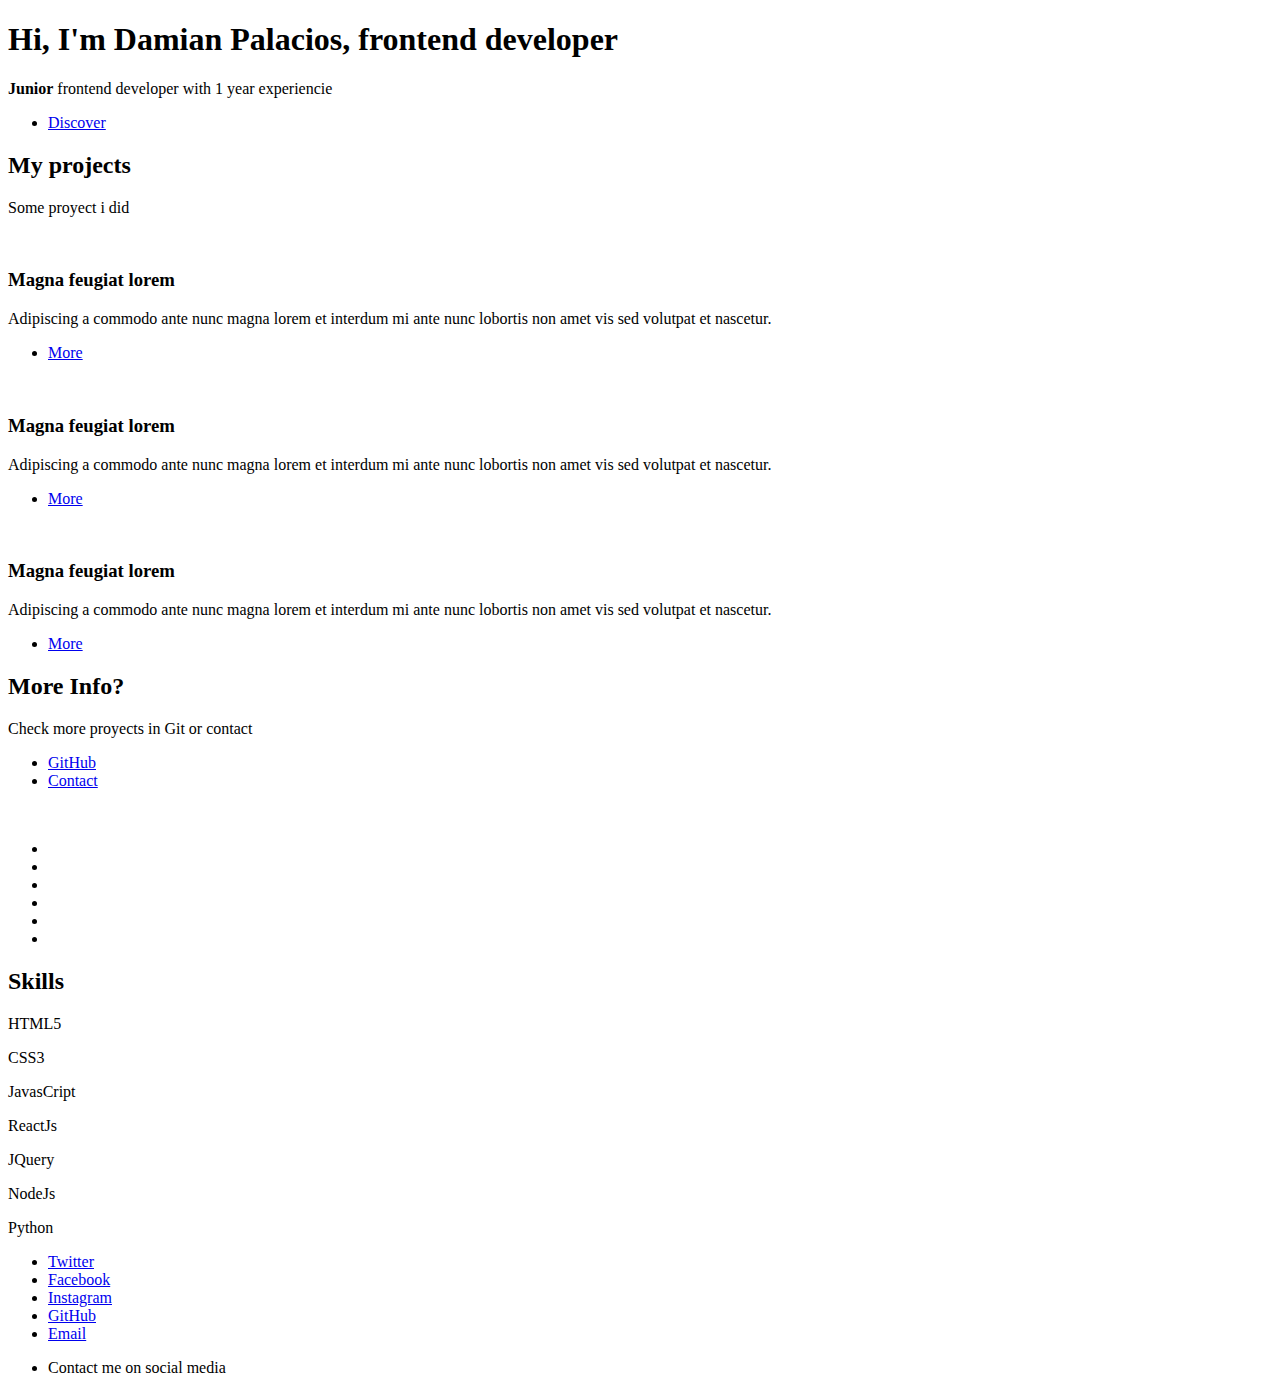
==== index.html @ 6d402967 "First commit" ====
<!DOCTYPE HTML>

<html>
	<head>
		<title>Portafolio Damian Palacios</title>
		<meta charset="utf-8" />
		<meta name="viewport" content="width=device-width, initial-scale=1, user-scalable=no" />
		<meta name="google-site-verification" content="gYqigkFErFSgCttg_gQOXxb4tAVQeD2nGQxV_PpJHU8" />
		<link rel="stylesheet" href="assets/css/main.css" />
	</head>
	<body class="is-preload">

		<!-- Header -->
			<section id="header">
				<div class="inner">
					<h1>Hi, I'm <strong>Damian Palacios</strong>, 
					frontend developer</h1>
					<p><b>Junior</b> frontend developer with 1 year experiencie</p>
					<ul class="actions special">
						<li><a href="#one" class="button scrolly">Discover</a></li>
					</ul>
				</div>
			</section>

		<!-- One -->
			<section id="one" class="main style1 special">
				<div class="container">
					<header class="major">
						<h2>My projects</h2>
					</header>
					<p>Some proyect i did </p>
					<div class="row gtr-150">
						<div class="col-4 col-12-medium">
							<span class="image fit"><img src="images/pic02.jpg" alt="" /></span>
							<h3>Magna feugiat lorem</h3>
							<p>Adipiscing a commodo ante nunc magna lorem et interdum mi ante nunc lobortis non amet vis sed volutpat et nascetur.</p>
							<ul class="actions special">
								<li><a href="#" class="button">More</a></li>
							</ul>
						</div>
						<div class="col-4 col-12-medium">
							<span class="image fit"><img src="images/pic03.jpg" alt="" /></span>
							<h3>Magna feugiat lorem</h3>
							<p>Adipiscing a commodo ante nunc magna lorem et interdum mi ante nunc lobortis non amet vis sed volutpat et nascetur.</p>
							<ul class="actions special">
								<li><a href="#" class="button">More</a></li>
							</ul>
						</div>
						<div class="col-4 col-12-medium">
							<span class="image fit"><img src="images/pic04.jpg" alt="" /></span>
							<h3>Magna feugiat lorem</h3>
							<p>Adipiscing a commodo ante nunc magna lorem et interdum mi ante nunc lobortis non amet vis sed volutpat et nascetur.</p>
							<ul class="actions special">
								<li><a href="#" class="button">More</a></li>
							</ul>
						</div>
					</div>
				</div>
			</section>

		<!-- Two -->
		<section id="two" class="main style2 special">
			<div class="container">
				<header class="major">
					<h2>More Info?</h2>
				</header>
				<p>Check more proyects in Git or contact</p>
				<ul class="actions special">
					<li><a href="#" class="button wide primary">GitHub</a></li>
					<li><a href="#" class="button wide">Contact</a></li>
				</ul>
			</div>
		</section>
		<br/>

		<!-- Three -->
		<section id="three" class="main style2">
			<div class="container">
				<div class="row gtr-150">
					<div class="col-6 col-12-medium">
						<ul class="major-icons">
							<li><span class="icon brands style1 fa-html5"></span></li>
								<li><span class="icon brands style2 fa-css3-alt"></span></li>
								<li><span class="icon brands style3 fa-js"></span></li>
								<li><span class="icon brands style4 fa-react"></span></li>
								<li><span class="icon brands style5 fa-node"></span></li>
								<li><span class="icon brands style6 fa-python"></span></li>
								
						</ul>
					</div>
					<div class="col-6 col-12-medium">
						<header class="major">
							<h2><b>Skills</b></h2>
						</header>
						<p>HTML5 </p>
						<p>CSS3 </p>
						<p>JavasCript </p>
						<p>ReactJs </p>
						<p>JQuery </p>
						<p>NodeJs </p>
						<p>Python</p>
					</div>
				</div>
			</div>
		</section>
			


		<!-- Footer -->
			<section id="footer">
				<ul class="icons">
					<li><a href="#" class="icon brands alt fa-twitter"><span class="label">Twitter</span></a></li>
					<li><a href="#" class="icon brands alt fa-facebook-f"><span class="label">Facebook</span></a></li>
					<li><a href="https://www.instagram.com/dapalacios1/?hl=es" target="_blank" class="icon brands alt fa-instagram"><span class="label">Instagram</span></a></li>
					<li><a href="https://github.com/paluzz/Proyects" target="_blank" class="icon brands alt fa-github"><span class="label">GitHub</span></a></li>
					<li><a href="https://www.linkedin.com/in/damian-palacios-a28579210/" class="icon brands alt fa-linkedin"><span class="label">Email</span></a></li>
				</ul>
				<ul class="copyright">
					<li>Contact me on social media</li>
				</ul>
			</section>

		<!-- Scripts -->
			<script src="assets/js/jquery.min.js"></script>
			<script src="assets/js/jquery.scrolly.min.js"></script>
			<script src="assets/js/browser.min.js"></script>
			<script src="assets/js/breakpoints.min.js"></script>
			<script src="assets/js/util.js"></script>
			<script src="assets/js/main.js"></script>

	</body>
</html>
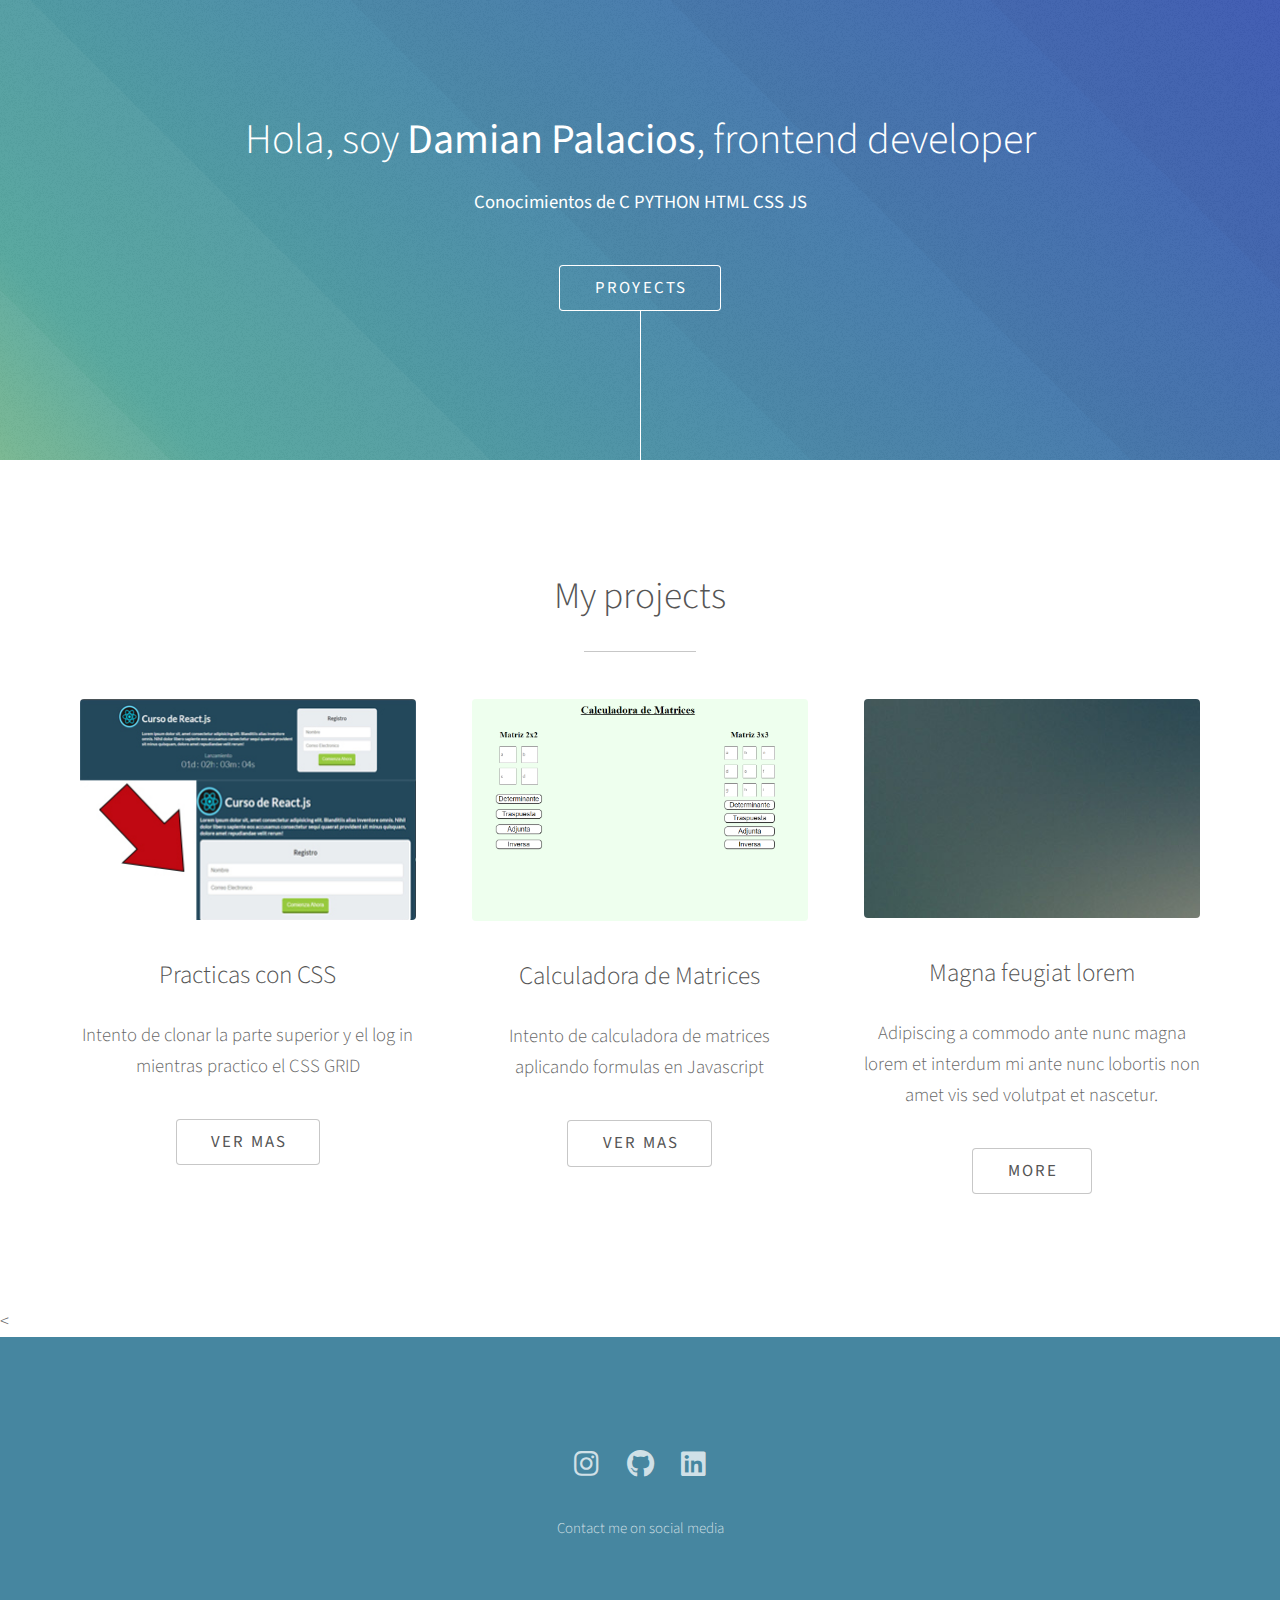
==== commit 3b3001d6: "web" ====
--- a/index.html
+++ b/index.html
@@ -13,11 +13,11 @@
 		<!-- Header -->
 			<section id="header">
 				<div class="inner">
-					<h1>Hi, I'm <strong>Damian Palacios</strong>, 
+					<h1>Hola, soy <strong>Damian Palacios</strong>, 
 					frontend developer</h1>
-					<p><b>Junior</b> frontend developer with 1 year experiencie</p>
+					<p><b>Conocimientos de C PYTHON HTML CSS JS </b></p>
 					<ul class="actions special">
-						<li><a href="#one" class="button scrolly">Discover</a></li>
+						<li><a href="#one" class="button scrolly">Proyects</a></li>
 					</ul>
 				</div>
 			</section>
@@ -28,22 +28,22 @@
 					<header class="major">
 						<h2>My projects</h2>
 					</header>
-					<p>Some proyect i did </p>
+					<p></p>
 					<div class="row gtr-150">
 						<div class="col-4 col-12-medium">
-							<span class="image fit"><img src="images/pic02.jpg" alt="" /></span>
-							<h3>Magna feugiat lorem</h3>
-							<p>Adipiscing a commodo ante nunc magna lorem et interdum mi ante nunc lobortis non amet vis sed volutpat et nascetur.</p>
+							<span class="image fit"><img src="images/proyecto-grid.jpg" alt="PLATZI" /></span>
+							<h3>Practicas con CSS</h3>
+							<p>Intento de clonar la parte superior y el log in mientras practico el CSS GRID </p>
 							<ul class="actions special">
-								<li><a href="#" class="button">More</a></li>
+								<li><a href="https://github.com/paluzz/Css-Grid/tree/main/9-Platzi" class="button" target="_blank">Ver mas</a></li>
 							</ul>
 						</div>
 						<div class="col-4 col-12-medium">
-							<span class="image fit"><img src="images/pic03.jpg" alt="" /></span>
-							<h3>Magna feugiat lorem</h3>
-							<p>Adipiscing a commodo ante nunc magna lorem et interdum mi ante nunc lobortis non amet vis sed volutpat et nascetur.</p>
+							<span class="image fit"><img src="images/1.png" alt="" /></span>
+							<h3>Calculadora de Matrices</h3>
+							<p>Intento de calculadora de matrices aplicando formulas en Javascript</p>
 							<ul class="actions special">
-								<li><a href="#" class="button">More</a></li>
+								<li><a href="https://matriz-calculator.netlify.app" class="button" target="_blank">Ver mas</a></li>
 							</ul>
 						</div>
 						<div class="col-4 col-12-medium">
@@ -59,7 +59,7 @@
 			</section>
 
 		<!-- Two -->
-		<section id="two" class="main style2 special">
+<!-- 		<section id="two" class="main style2 special">
 			<div class="container">
 				<header class="major">
 					<h2>More Info?</h2>
@@ -71,53 +71,26 @@
 				</ul>
 			</div>
 		</section>
-		<br/>
+		<br/> -->
 
 		<!-- Three -->
-		<section id="three" class="main style2">
-			<div class="container">
-				<div class="row gtr-150">
-					<div class="col-6 col-12-medium">
-						<ul class="major-icons">
-							<li><span class="icon brands style1 fa-html5"></span></li>
-								<li><span class="icon brands style2 fa-css3-alt"></span></li>
-								<li><span class="icon brands style3 fa-js"></span></li>
-								<li><span class="icon brands style4 fa-react"></span></li>
-								<li><span class="icon brands style5 fa-node"></span></li>
-								<li><span class="icon brands style6 fa-python"></span></li>
-								
-						</ul>
-					</div>
-					<div class="col-6 col-12-medium">
-						<header class="major">
-							<h2><b>Skills</b></h2>
-						</header>
-						<p>HTML5 </p>
-						<p>CSS3 </p>
-						<p>JavasCript </p>
-						<p>ReactJs </p>
-						<p>JQuery </p>
-						<p>NodeJs </p>
-						<p>Python</p>
-					</div>
-				</div>
-			</div>
+		
+		<section>
+			<
 		</section>
 			
-
 
 		<!-- Footer -->
 			<section id="footer">
 				<ul class="icons">
-					<li><a href="#" class="icon brands alt fa-twitter"><span class="label">Twitter</span></a></li>
-					<li><a href="#" class="icon brands alt fa-facebook-f"><span class="label">Facebook</span></a></li>
 					<li><a href="https://www.instagram.com/dapalacios1/?hl=es" target="_blank" class="icon brands alt fa-instagram"><span class="label">Instagram</span></a></li>
-					<li><a href="https://github.com/paluzz/Proyects" target="_blank" class="icon brands alt fa-github"><span class="label">GitHub</span></a></li>
-					<li><a href="https://www.linkedin.com/in/damian-palacios-a28579210/" class="icon brands alt fa-linkedin"><span class="label">Email</span></a></li>
+					<li><a href="https://github.com/paluzz/" target="_blank" class="icon brands alt fa-github"><span class="label">GitHub</span></a></li>
+					<li><a href="https://www.linkedin.com/in/damian-palacios-a28579210/" target="_blank" class="icon brands alt fa-linkedin"><span class="label">Email</span></a></li>
 				</ul>
 				<ul class="copyright">
 					<li>Contact me on social media</li>
 				</ul>
+				
 			</section>
 
 		<!-- Scripts -->
@@ -127,6 +100,7 @@
 			<script src="assets/js/breakpoints.min.js"></script>
 			<script src="assets/js/util.js"></script>
 			<script src="assets/js/main.js"></script>
+			
 
 	</body>
 </html>--- a/assets/css/main.css
+++ b/assets/css/main.css
@@ -0,0 +1,3250 @@
+@import url("fontawesome-all.min.css");
+@import url("https://fonts.googleapis.com/css?family=Source+Sans+Pro:300,300italic,400,400italic");
+
+/*
+	Photon by HTML5 UP
+	html5up.net | @ajlkn
+	Free for personal and commercial use under the CCA 3.0 license (html5up.net/license)
+*/
+
+html, body, div, span, applet, object,
+iframe, h1, h2, h3, h4, h5, h6, p, blockquote,
+pre, a, abbr, acronym, address, big, cite,
+code, del, dfn, em, img, ins, kbd, q, s, samp,
+small, strike, strong, sub, sup, tt, var, b,
+u, i, center, dl, dt, dd, ol, ul, li, fieldset,
+form, label, legend, table, caption, tbody,
+tfoot, thead, tr, th, td, article, aside,
+canvas, details, embed, figure, figcaption,
+footer, header, hgroup, menu, nav, output, ruby,
+section, summary, time, mark, audio, video {
+	margin: 0;
+	padding: 0;
+	border: 0;
+	font-size: 100%;
+	font: inherit;
+	vertical-align: baseline;}
+
+article, aside, details, figcaption, figure,
+footer, header, hgroup, menu, nav, section {
+	display: block;}
+
+body {
+	line-height: 1;
+}
+
+ol, ul {
+	list-style: none;
+}
+
+blockquote, q {
+	quotes: none;
+}
+
+	blockquote:before, blockquote:after, q:before, q:after {
+		content: '';
+		content: none;
+	}
+
+
+body {
+	-webkit-text-size-adjust: none;
+}
+
+mark {
+	background-color: transparent;
+	color: inherit;
+}
+
+input::-moz-focus-inner {
+	border: 0;
+	padding: 0;
+}
+
+input, select, textarea {
+	-moz-appearance: none;
+	-webkit-appearance: none;
+	-ms-appearance: none;
+	appearance: none;
+}
+
+/* Basic */
+
+	html {
+		box-sizing: border-box;
+	}
+
+	*, *:before, *:after {
+		box-sizing: inherit;
+	}
+
+	body {
+		background: #fff;
+	}
+
+		body.is-preload *, body.is-preload *:before, body.is-preload *:after {
+			-moz-animation: none !important;
+			-webkit-animation: none !important;
+			-ms-animation: none !important;
+			animation: none !important;
+			-moz-transition: none !important;
+			-webkit-transition: none !important;
+			-ms-transition: none !important;
+			transition: none !important;
+		}
+
+	body, input, select, textarea {
+		color: #666;
+		font-family: "Source Sans Pro", Helvetica, sans-serif;
+		font-size: 16pt;
+		font-weight: 300;
+		line-height: 1.65em;
+	}
+
+	a {
+		-moz-transition: color 0.2s ease-in-out, border-color 0.2s ease-in-out;
+		-webkit-transition: color 0.2s ease-in-out, border-color 0.2s ease-in-out;
+		-ms-transition: color 0.2s ease-in-out, border-color 0.2s ease-in-out;
+		transition: color 0.2s ease-in-out, border-color 0.2s ease-in-out;
+		border-bottom: dotted 1px #666;
+		color: inherit;
+		text-decoration: none;
+	}
+
+		a:hover {
+			border-bottom-color: transparent !important;
+			color: #6bd4c8;
+		}
+
+	strong, b {
+		color: #555;
+		font-weight: 400;
+	}
+
+	em, i {
+		font-style: italic;
+	}
+
+	p {
+		margin: 0 0 2em 0;
+	}
+
+	h1, h2, h3, h4, h5, h6 {
+		color: #555;
+		line-height: 1em;
+		margin: 0 0 1em 0;
+	}
+
+		h1 a, h2 a, h3 a, h4 a, h5 a, h6 a {
+			color: inherit;
+			text-decoration: none;
+		}
+
+	h1 {
+		font-size: 2.25em;
+		line-height: 1.35em;
+	}
+
+	h2 {
+		font-size: 2em;
+		line-height: 1.35em;
+	}
+
+	h3 {
+		font-size: 1.35em;
+		line-height: 1.5em;
+	}
+
+	h4 {
+		font-size: 1.25em;
+		line-height: 1.5em;
+	}
+
+	h5 {
+		font-size: 0.9em;
+		line-height: 1.5em;
+	}
+
+	h6 {
+		font-size: 0.7em;
+		line-height: 1.5em;
+	}
+
+	sub {
+		font-size: 0.8em;
+		position: relative;
+		top: 0.5em;
+	}
+
+	sup {
+		font-size: 0.8em;
+		position: relative;
+		top: -0.5em;
+	}
+
+	hr {
+		border: 0;
+		border-bottom: solid 1px rgba(144, 144, 144, 0.5);
+		margin: 2em 0;
+	}
+
+		hr.major {
+			margin: 3em 0;
+		}
+
+	blockquote {
+		border-left: solid 4px rgba(144, 144, 144, 0.5);
+		font-style: italic;
+		margin: 0 0 2em 0;
+		padding: 0.5em 0 0.5em 2em;
+	}
+
+	code {
+		background: rgba(144, 144, 144, 0.075);
+		border-radius: 4px;
+		border: solid 1px rgba(144, 144, 144, 0.5);
+		font-family: "Courier New", monospace;
+		font-size: 0.9em;
+		margin: 0 0.25em;
+		padding: 0.25em 0.65em;
+	}
+
+	pre {
+		-webkit-overflow-scrolling: touch;
+		font-family: "Courier New", monospace;
+		font-size: 0.9em;
+		margin: 0 0 2em 0;
+	}
+
+		pre code {
+			display: block;
+			line-height: 1.75em;
+			padding: 1em 1.5em;
+			overflow-x: auto;
+		}
+
+	.align-left {
+		text-align: left;
+	}
+
+	.align-center {
+		text-align: center;
+	}
+
+	.align-right {
+		text-align: right;
+	}
+
+/* Container */
+
+	.container {
+		margin: 0 auto;
+		max-width: calc(100% - 4em);
+		width: 60em;
+	}
+
+		.container.xsmall {
+			width: 15em;
+		}
+
+		.container.small {
+			width: 30em;
+		}
+
+		.container.medium {
+			width: 45em;
+		}
+
+		.container.large {
+			width: 75em;
+		}
+
+		.container.xlarge {
+			width: 90em;
+		}
+
+		.container.max {
+			width: 100%;
+		}
+
+		@media screen and (max-width: 980px) {
+
+			.container {
+				max-width: 100% !important;
+				width: 100% !important;
+			}
+
+		}
+
+		@media screen and (max-width: 480px) {
+
+			.container {
+				max-width: calc(100% - 3em);
+			}
+
+		}
+
+/* Row */
+
+	.row {
+		display: flex;
+		flex-wrap: wrap;
+		box-sizing: border-box;
+		align-items: stretch;
+	}
+
+		.row > * {
+			box-sizing: border-box;
+		}
+
+		.row.gtr-uniform > * > :last-child {
+			margin-bottom: 0;
+		}
+
+		.row.aln-left {
+			justify-content: flex-start;
+		}
+
+		.row.aln-center {
+			justify-content: center;
+		}
+
+		.row.aln-right {
+			justify-content: flex-end;
+		}
+
+		.row.aln-top {
+			align-items: flex-start;
+		}
+
+		.row.aln-middle {
+			align-items: center;
+		}
+
+		.row.aln-bottom {
+			align-items: flex-end;
+		}
+
+		.row > .imp {
+			order: -1;
+		}
+
+		.row > .col-1 {
+			width: 8.33333%;
+		}
+
+		.row > .off-1 {
+			margin-left: 8.33333%;
+		}
+
+		.row > .col-2 {
+			width: 16.66667%;
+		}
+
+		.row > .off-2 {
+			margin-left: 16.66667%;
+		}
+
+		.row > .col-3 {
+			width: 25%;
+		}
+
+		.row > .off-3 {
+			margin-left: 25%;
+		}
+
+		.row > .col-4 {
+			width: 33.33333%;
+		}
+
+		.row > .off-4 {
+			margin-left: 33.33333%;
+		}
+
+		.row > .col-5 {
+			width: 41.66667%;
+		}
+
+		.row > .off-5 {
+			margin-left: 41.66667%;
+		}
+
+		.row > .col-6 {
+			width: 50%;
+		}
+
+		.row > .off-6 {
+			margin-left: 50%;
+		}
+
+		.row > .col-7 {
+			width: 58.33333%;
+		}
+
+		.row > .off-7 {
+			margin-left: 58.33333%;
+		}
+
+		.row > .col-8 {
+			width: 66.66667%;
+		}
+
+		.row > .off-8 {
+			margin-left: 66.66667%;
+		}
+
+		.row > .col-9 {
+			width: 75%;
+		}
+
+		.row > .off-9 {
+			margin-left: 75%;
+		}
+
+		.row > .col-10 {
+			width: 83.33333%;
+		}
+
+		.row > .off-10 {
+			margin-left: 83.33333%;
+		}
+
+		.row > .col-11 {
+			width: 91.66667%;
+		}
+
+		.row > .off-11 {
+			margin-left: 91.66667%;
+		}
+
+		.row > .col-12 {
+			width: 100%;
+		}
+
+		.row > .off-12 {
+			margin-left: 100%;
+		}
+
+		.row.gtr-0 {
+			margin-top: 0;
+			margin-left: 0em;
+		}
+
+			.row.gtr-0 > * {
+				padding: 0 0 0 0em;
+			}
+
+			.row.gtr-0.gtr-uniform {
+				margin-top: 0em;
+			}
+
+				.row.gtr-0.gtr-uniform > * {
+					padding-top: 0em;
+				}
+
+		.row.gtr-25 {
+			margin-top: 0;
+			margin-left: -0.5em;
+		}
+
+			.row.gtr-25 > * {
+				padding: 0 0 0 0.5em;
+			}
+
+			.row.gtr-25.gtr-uniform {
+				margin-top: -0.5em;
+			}
+
+				.row.gtr-25.gtr-uniform > * {
+					padding-top: 0.5em;
+				}
+
+		.row.gtr-50 {
+			margin-top: 0;
+			margin-left: -1em;
+		}
+
+			.row.gtr-50 > * {
+				padding: 0 0 0 1em;
+			}
+
+			.row.gtr-50.gtr-uniform {
+				margin-top: -1em;
+			}
+
+				.row.gtr-50.gtr-uniform > * {
+					padding-top: 1em;
+				}
+
+		.row {
+			margin-top: 0;
+			margin-left: -2em;
+		}
+
+			.row > * {
+				padding: 0 0 0 2em;
+			}
+
+			.row.gtr-uniform {
+				margin-top: -2em;
+			}
+
+				.row.gtr-uniform > * {
+					padding-top: 2em;
+				}
+
+		.row.gtr-150 {
+			margin-top: 0;
+			margin-left: -3em;
+		}
+
+			.row.gtr-150 > * {
+				padding: 0 0 0 3em;
+			}
+
+			.row.gtr-150.gtr-uniform {
+				margin-top: -3em;
+			}
+
+				.row.gtr-150.gtr-uniform > * {
+					padding-top: 3em;
+				}
+
+		.row.gtr-200 {
+			margin-top: 0;
+			margin-left: -4em;
+		}
+
+			.row.gtr-200 > * {
+				padding: 0 0 0 4em;
+			}
+
+			.row.gtr-200.gtr-uniform {
+				margin-top: -4em;
+			}
+
+				.row.gtr-200.gtr-uniform > * {
+					padding-top: 4em;
+				}
+
+		@media screen and (max-width: 1680px) {
+
+			.row {
+				display: flex;
+				flex-wrap: wrap;
+				box-sizing: border-box;
+				align-items: stretch;
+			}
+
+				.row > * {
+					box-sizing: border-box;
+				}
+
+				.row.gtr-uniform > * > :last-child {
+					margin-bottom: 0;
+				}
+
+				.row.aln-left {
+					justify-content: flex-start;
+				}
+
+				.row.aln-center {
+					justify-content: center;
+				}
+
+				.row.aln-right {
+					justify-content: flex-end;
+				}
+
+				.row.aln-top {
+					align-items: flex-start;
+				}
+
+				.row.aln-middle {
+					align-items: center;
+				}
+
+				.row.aln-bottom {
+					align-items: flex-end;
+				}
+
+				.row > .imp-xlarge {
+					order: -1;
+				}
+
+				.row > .col-1-xlarge {
+					width: 8.33333%;
+				}
+
+				.row > .off-1-xlarge {
+					margin-left: 8.33333%;
+				}
+
+				.row > .col-2-xlarge {
+					width: 16.66667%;
+				}
+
+				.row > .off-2-xlarge {
+					margin-left: 16.66667%;
+				}
+
+				.row > .col-3-xlarge {
+					width: 25%;
+				}
+
+				.row > .off-3-xlarge {
+					margin-left: 25%;
+				}
+
+				.row > .col-4-xlarge {
+					width: 33.33333%;
+				}
+
+				.row > .off-4-xlarge {
+					margin-left: 33.33333%;
+				}
+
+				.row > .col-5-xlarge {
+					width: 41.66667%;
+				}
+
+				.row > .off-5-xlarge {
+					margin-left: 41.66667%;
+				}
+
+				.row > .col-6-xlarge {
+					width: 50%;
+				}
+
+				.row > .off-6-xlarge {
+					margin-left: 50%;
+				}
+
+				.row > .col-7-xlarge {
+					width: 58.33333%;
+				}
+
+				.row > .off-7-xlarge {
+					margin-left: 58.33333%;
+				}
+
+				.row > .col-8-xlarge {
+					width: 66.66667%;
+				}
+
+				.row > .off-8-xlarge {
+					margin-left: 66.66667%;
+				}
+
+				.row > .col-9-xlarge {
+					width: 75%;
+				}
+
+				.row > .off-9-xlarge {
+					margin-left: 75%;
+				}
+
+				.row > .col-10-xlarge {
+					width: 83.33333%;
+				}
+
+				.row > .off-10-xlarge {
+					margin-left: 83.33333%;
+				}
+
+				.row > .col-11-xlarge {
+					width: 91.66667%;
+				}
+
+				.row > .off-11-xlarge {
+					margin-left: 91.66667%;
+				}
+
+				.row > .col-12-xlarge {
+					width: 100%;
+				}
+
+				.row > .off-12-xlarge {
+					margin-left: 100%;
+				}
+
+				.row.gtr-0 {
+					margin-top: 0;
+					margin-left: 0em;
+				}
+
+					.row.gtr-0 > * {
+						padding: 0 0 0 0em;
+					}
+
+					.row.gtr-0.gtr-uniform {
+						margin-top: 0em;
+					}
+
+						.row.gtr-0.gtr-uniform > * {
+							padding-top: 0em;
+						}
+
+				.row.gtr-25 {
+					margin-top: 0;
+					margin-left: -0.5em;
+				}
+
+					.row.gtr-25 > * {
+						padding: 0 0 0 0.5em;
+					}
+
+					.row.gtr-25.gtr-uniform {
+						margin-top: -0.5em;
+					}
+
+						.row.gtr-25.gtr-uniform > * {
+							padding-top: 0.5em;
+						}
+
+				.row.gtr-50 {
+					margin-top: 0;
+					margin-left: -1em;
+				}
+
+					.row.gtr-50 > * {
+						padding: 0 0 0 1em;
+					}
+
+					.row.gtr-50.gtr-uniform {
+						margin-top: -1em;
+					}
+
+						.row.gtr-50.gtr-uniform > * {
+							padding-top: 1em;
+						}
+
+				.row {
+					margin-top: 0;
+					margin-left: -2em;
+				}
+
+					.row > * {
+						padding: 0 0 0 2em;
+					}
+
+					.row.gtr-uniform {
+						margin-top: -2em;
+					}
+
+						.row.gtr-uniform > * {
+							padding-top: 2em;
+						}
+
+				.row.gtr-150 {
+					margin-top: 0;
+					margin-left: -3em;
+				}
+
+					.row.gtr-150 > * {
+						padding: 0 0 0 3em;
+					}
+
+					.row.gtr-150.gtr-uniform {
+						margin-top: -3em;
+					}
+
+						.row.gtr-150.gtr-uniform > * {
+							padding-top: 3em;
+						}
+
+				.row.gtr-200 {
+					margin-top: 0;
+					margin-left: -4em;
+				}
+
+					.row.gtr-200 > * {
+						padding: 0 0 0 4em;
+					}
+
+					.row.gtr-200.gtr-uniform {
+						margin-top: -4em;
+					}
+
+						.row.gtr-200.gtr-uniform > * {
+							padding-top: 4em;
+						}
+
+		}
+
+		@media screen and (max-width: 1140px) {
+
+			.row {
+				display: flex;
+				flex-wrap: wrap;
+				box-sizing: border-box;
+				align-items: stretch;
+			}
+
+				.row > * {
+					box-sizing: border-box;
+				}
+
+				.row.gtr-uniform > * > :last-child {
+					margin-bottom: 0;
+				}
+
+				.row.aln-left {
+					justify-content: flex-start;
+				}
+
+				.row.aln-center {
+					justify-content: center;
+				}
+
+				.row.aln-right {
+					justify-content: flex-end;
+				}
+
+				.row.aln-top {
+					align-items: flex-start;
+				}
+
+				.row.aln-middle {
+					align-items: center;
+				}
+
+				.row.aln-bottom {
+					align-items: flex-end;
+				}
+
+				.row > .imp-large {
+					order: -1;
+				}
+
+				.row > .col-1-large {
+					width: 8.33333%;
+				}
+
+				.row > .off-1-large {
+					margin-left: 8.33333%;
+				}
+
+				.row > .col-2-large {
+					width: 16.66667%;
+				}
+
+				.row > .off-2-large {
+					margin-left: 16.66667%;
+				}
+
+				.row > .col-3-large {
+					width: 25%;
+				}
+
+				.row > .off-3-large {
+					margin-left: 25%;
+				}
+
+				.row > .col-4-large {
+					width: 33.33333%;
+				}
+
+				.row > .off-4-large {
+					margin-left: 33.33333%;
+				}
+
+				.row > .col-5-large {
+					width: 41.66667%;
+				}
+
+				.row > .off-5-large {
+					margin-left: 41.66667%;
+				}
+
+				.row > .col-6-large {
+					width: 50%;
+				}
+
+				.row > .off-6-large {
+					margin-left: 50%;
+				}
+
+				.row > .col-7-large {
+					width: 58.33333%;
+				}
+
+				.row > .off-7-large {
+					margin-left: 58.33333%;
+				}
+
+				.row > .col-8-large {
+					width: 66.66667%;
+				}
+
+				.row > .off-8-large {
+					margin-left: 66.66667%;
+				}
+
+				.row > .col-9-large {
+					width: 75%;
+				}
+
+				.row > .off-9-large {
+					margin-left: 75%;
+				}
+
+				.row > .col-10-large {
+					width: 83.33333%;
+				}
+
+				.row > .off-10-large {
+					margin-left: 83.33333%;
+				}
+
+				.row > .col-11-large {
+					width: 91.66667%;
+				}
+
+				.row > .off-11-large {
+					margin-left: 91.66667%;
+				}
+
+				.row > .col-12-large {
+					width: 100%;
+				}
+
+				.row > .off-12-large {
+					margin-left: 100%;
+				}
+
+				.row.gtr-0 {
+					margin-top: 0;
+					margin-left: 0em;
+				}
+
+					.row.gtr-0 > * {
+						padding: 0 0 0 0em;
+					}
+
+					.row.gtr-0.gtr-uniform {
+						margin-top: 0em;
+					}
+
+						.row.gtr-0.gtr-uniform > * {
+							padding-top: 0em;
+						}
+
+				.row.gtr-25 {
+					margin-top: 0;
+					margin-left: -0.5em;
+				}
+
+					.row.gtr-25 > * {
+						padding: 0 0 0 0.5em;
+					}
+
+					.row.gtr-25.gtr-uniform {
+						margin-top: -0.5em;
+					}
+
+						.row.gtr-25.gtr-uniform > * {
+							padding-top: 0.5em;
+						}
+
+				.row.gtr-50 {
+					margin-top: 0;
+					margin-left: -1em;
+				}
+
+					.row.gtr-50 > * {
+						padding: 0 0 0 1em;
+					}
+
+					.row.gtr-50.gtr-uniform {
+						margin-top: -1em;
+					}
+
+						.row.gtr-50.gtr-uniform > * {
+							padding-top: 1em;
+						}
+
+				.row {
+					margin-top: 0;
+					margin-left: -2em;
+				}
+
+					.row > * {
+						padding: 0 0 0 2em;
+					}
+
+					.row.gtr-uniform {
+						margin-top: -2em;
+					}
+
+						.row.gtr-uniform > * {
+							padding-top: 2em;
+						}
+
+				.row.gtr-150 {
+					margin-top: 0;
+					margin-left: -3em;
+				}
+
+					.row.gtr-150 > * {
+						padding: 0 0 0 3em;
+					}
+
+					.row.gtr-150.gtr-uniform {
+						margin-top: -3em;
+					}
+
+						.row.gtr-150.gtr-uniform > * {
+							padding-top: 3em;
+						}
+
+				.row.gtr-200 {
+					margin-top: 0;
+					margin-left: -4em;
+				}
+
+					.row.gtr-200 > * {
+						padding: 0 0 0 4em;
+					}
+
+					.row.gtr-200.gtr-uniform {
+						margin-top: -4em;
+					}
+
+						.row.gtr-200.gtr-uniform > * {
+							padding-top: 4em;
+						}
+
+		}
+
+		@media screen and (max-width: 980px) {
+
+			.row {
+				display: flex;
+				flex-wrap: wrap;
+				box-sizing: border-box;
+				align-items: stretch;
+			}
+
+				.row > * {
+					box-sizing: border-box;
+				}
+
+				.row.gtr-uniform > * > :last-child {
+					margin-bottom: 0;
+				}
+
+				.row.aln-left {
+					justify-content: flex-start;
+				}
+
+				.row.aln-center {
+					justify-content: center;
+				}
+
+				.row.aln-right {
+					justify-content: flex-end;
+				}
+
+				.row.aln-top {
+					align-items: flex-start;
+				}
+
+				.row.aln-middle {
+					align-items: center;
+				}
+
+				.row.aln-bottom {
+					align-items: flex-end;
+				}
+
+				.row > .imp-medium {
+					order: -1;
+				}
+
+				.row > .col-1-medium {
+					width: 8.33333%;
+				}
+
+				.row > .off-1-medium {
+					margin-left: 8.33333%;
+				}
+
+				.row > .col-2-medium {
+					width: 16.66667%;
+				}
+
+				.row > .off-2-medium {
+					margin-left: 16.66667%;
+				}
+
+				.row > .col-3-medium {
+					width: 25%;
+				}
+
+				.row > .off-3-medium {
+					margin-left: 25%;
+				}
+
+				.row > .col-4-medium {
+					width: 33.33333%;
+				}
+
+				.row > .off-4-medium {
+					margin-left: 33.33333%;
+				}
+
+				.row > .col-5-medium {
+					width: 41.66667%;
+				}
+
+				.row > .off-5-medium {
+					margin-left: 41.66667%;
+				}
+
+				.row > .col-6-medium {
+					width: 50%;
+				}
+
+				.row > .off-6-medium {
+					margin-left: 50%;
+				}
+
+				.row > .col-7-medium {
+					width: 58.33333%;
+				}
+
+				.row > .off-7-medium {
+					margin-left: 58.33333%;
+				}
+
+				.row > .col-8-medium {
+					width: 66.66667%;
+				}
+
+				.row > .off-8-medium {
+					margin-left: 66.66667%;
+				}
+
+				.row > .col-9-medium {
+					width: 75%;
+				}
+
+				.row > .off-9-medium {
+					margin-left: 75%;
+				}
+
+				.row > .col-10-medium {
+					width: 83.33333%;
+				}
+
+				.row > .off-10-medium {
+					margin-left: 83.33333%;
+				}
+
+				.row > .col-11-medium {
+					width: 91.66667%;
+				}
+
+				.row > .off-11-medium {
+					margin-left: 91.66667%;
+				}
+
+				.row > .col-12-medium {
+					width: 100%;
+				}
+
+				.row > .off-12-medium {
+					margin-left: 100%;
+				}
+
+				.row.gtr-0 {
+					margin-top: 0;
+					margin-left: 0em;
+				}
+
+					.row.gtr-0 > * {
+						padding: 0 0 0 0em;
+					}
+
+					.row.gtr-0.gtr-uniform {
+						margin-top: 0em;
+					}
+
+						.row.gtr-0.gtr-uniform > * {
+							padding-top: 0em;
+						}
+
+				.row.gtr-25 {
+					margin-top: 0;
+					margin-left: -0.5em;
+				}
+
+					.row.gtr-25 > * {
+						padding: 0 0 0 0.5em;
+					}
+
+					.row.gtr-25.gtr-uniform {
+						margin-top: -0.5em;
+					}
+
+						.row.gtr-25.gtr-uniform > * {
+							padding-top: 0.5em;
+						}
+
+				.row.gtr-50 {
+					margin-top: 0;
+					margin-left: -1em;
+				}
+
+					.row.gtr-50 > * {
+						padding: 0 0 0 1em;
+					}
+
+					.row.gtr-50.gtr-uniform {
+						margin-top: -1em;
+					}
+
+						.row.gtr-50.gtr-uniform > * {
+							padding-top: 1em;
+						}
+
+				.row {
+					margin-top: 0;
+					margin-left: -2em;
+				}
+
+					.row > * {
+						padding: 0 0 0 2em;
+					}
+
+					.row.gtr-uniform {
+						margin-top: -2em;
+					}
+
+						.row.gtr-uniform > * {
+							padding-top: 2em;
+						}
+
+				.row.gtr-150 {
+					margin-top: 0;
+					margin-left: -3em;
+				}
+
+					.row.gtr-150 > * {
+						padding: 0 0 0 3em;
+					}
+
+					.row.gtr-150.gtr-uniform {
+						margin-top: -3em;
+					}
+
+						.row.gtr-150.gtr-uniform > * {
+							padding-top: 3em;
+						}
+
+				.row.gtr-200 {
+					margin-top: 0;
+					margin-left: -4em;
+				}
+
+					.row.gtr-200 > * {
+						padding: 0 0 0 4em;
+					}
+
+					.row.gtr-200.gtr-uniform {
+						margin-top: -4em;
+					}
+
+						.row.gtr-200.gtr-uniform > * {
+							padding-top: 4em;
+						}
+
+		}
+
+		@media screen and (max-width: 736px) {
+
+			.row {
+				display: flex;
+				flex-wrap: wrap;
+				box-sizing: border-box;
+				align-items: stretch;
+			}
+
+				.row > * {
+					box-sizing: border-box;
+				}
+
+				.row.gtr-uniform > * > :last-child {
+					margin-bottom: 0;
+				}
+
+				.row.aln-left {
+					justify-content: flex-start;
+				}
+
+				.row.aln-center {
+					justify-content: center;
+				}
+
+				.row.aln-right {
+					justify-content: flex-end;
+				}
+
+				.row.aln-top {
+					align-items: flex-start;
+				}
+
+				.row.aln-middle {
+					align-items: center;
+				}
+
+				.row.aln-bottom {
+					align-items: flex-end;
+				}
+
+				.row > .imp-small {
+					order: -1;
+				}
+
+				.row > .col-1-small {
+					width: 8.33333%;
+				}
+
+				.row > .off-1-small {
+					margin-left: 8.33333%;
+				}
+
+				.row > .col-2-small {
+					width: 16.66667%;
+				}
+
+				.row > .off-2-small {
+					margin-left: 16.66667%;
+				}
+
+				.row > .col-3-small {
+					width: 25%;
+				}
+
+				.row > .off-3-small {
+					margin-left: 25%;
+				}
+
+				.row > .col-4-small {
+					width: 33.33333%;
+				}
+
+				.row > .off-4-small {
+					margin-left: 33.33333%;
+				}
+
+				.row > .col-5-small {
+					width: 41.66667%;
+				}
+
+				.row > .off-5-small {
+					margin-left: 41.66667%;
+				}
+
+				.row > .col-6-small {
+					width: 50%;
+				}
+
+				.row > .off-6-small {
+					margin-left: 50%;
+				}
+
+				.row > .col-7-small {
+					width: 58.33333%;
+				}
+
+				.row > .off-7-small {
+					margin-left: 58.33333%;
+				}
+
+				.row > .col-8-small {
+					width: 66.66667%;
+				}
+
+				.row > .off-8-small {
+					margin-left: 66.66667%;
+				}
+
+				.row > .col-9-small {
+					width: 75%;
+				}
+
+				.row > .off-9-small {
+					margin-left: 75%;
+				}
+
+				.row > .col-10-small {
+					width: 83.33333%;
+				}
+
+				.row > .off-10-small {
+					margin-left: 83.33333%;
+				}
+
+				.row > .col-11-small {
+					width: 91.66667%;
+				}
+
+				.row > .off-11-small {
+					margin-left: 91.66667%;
+				}
+
+				.row > .col-12-small {
+					width: 100%;
+				}
+
+				.row > .off-12-small {
+					margin-left: 100%;
+				}
+
+				.row.gtr-0 {
+					margin-top: 0;
+					margin-left: 0em;
+				}
+
+					.row.gtr-0 > * {
+						padding: 0 0 0 0em;
+					}
+
+					.row.gtr-0.gtr-uniform {
+						margin-top: 0em;
+					}
+
+						.row.gtr-0.gtr-uniform > * {
+							padding-top: 0em;
+						}
+
+				.row.gtr-25 {
+					margin-top: 0;
+					margin-left: -0.5em;
+				}
+
+					.row.gtr-25 > * {
+						padding: 0 0 0 0.5em;
+					}
+
+					.row.gtr-25.gtr-uniform {
+						margin-top: -0.5em;
+					}
+
+						.row.gtr-25.gtr-uniform > * {
+							padding-top: 0.5em;
+						}
+
+				.row.gtr-50 {
+					margin-top: 0;
+					margin-left: -1em;
+				}
+
+					.row.gtr-50 > * {
+						padding: 0 0 0 1em;
+					}
+
+					.row.gtr-50.gtr-uniform {
+						margin-top: -1em;
+					}
+
+						.row.gtr-50.gtr-uniform > * {
+							padding-top: 1em;
+						}
+
+				.row {
+					margin-top: 0;
+					margin-left: -2em;
+				}
+
+					.row > * {
+						padding: 0 0 0 2em;
+					}
+
+					.row.gtr-uniform {
+						margin-top: -2em;
+					}
+
+						.row.gtr-uniform > * {
+							padding-top: 2em;
+						}
+
+				.row.gtr-150 {
+					margin-top: 0;
+					margin-left: -3em;
+				}
+
+					.row.gtr-150 > * {
+						padding: 0 0 0 3em;
+					}
+
+					.row.gtr-150.gtr-uniform {
+						margin-top: -3em;
+					}
+
+						.row.gtr-150.gtr-uniform > * {
+							padding-top: 3em;
+						}
+
+				.row.gtr-200 {
+					margin-top: 0;
+					margin-left: -4em;
+				}
+
+					.row.gtr-200 > * {
+						padding: 0 0 0 4em;
+					}
+
+					.row.gtr-200.gtr-uniform {
+						margin-top: -4em;
+					}
+
+						.row.gtr-200.gtr-uniform > * {
+							padding-top: 4em;
+						}
+
+		}
+
+		@media screen and (max-width: 480px) {
+
+			.row {
+				display: flex;
+				flex-wrap: wrap;
+				box-sizing: border-box;
+				align-items: stretch;
+			}
+
+				.row > * {
+					box-sizing: border-box;
+				}
+
+				.row.gtr-uniform > * > :last-child {
+					margin-bottom: 0;
+				}
+
+				.row.aln-left {
+					justify-content: flex-start;
+				}
+
+				.row.aln-center {
+					justify-content: center;
+				}
+
+				.row.aln-right {
+					justify-content: flex-end;
+				}
+
+				.row.aln-top {
+					align-items: flex-start;
+				}
+
+				.row.aln-middle {
+					align-items: center;
+				}
+
+				.row.aln-bottom {
+					align-items: flex-end;
+				}
+
+				.row > .imp-xsmall {
+					order: -1;
+				}
+
+				.row > .col-1-xsmall {
+					width: 8.33333%;
+				}
+
+				.row > .off-1-xsmall {
+					margin-left: 8.33333%;
+				}
+
+				.row > .col-2-xsmall {
+					width: 16.66667%;
+				}
+
+				.row > .off-2-xsmall {
+					margin-left: 16.66667%;
+				}
+
+				.row > .col-3-xsmall {
+					width: 25%;
+				}
+
+				.row > .off-3-xsmall {
+					margin-left: 25%;
+				}
+
+				.row > .col-4-xsmall {
+					width: 33.33333%;
+				}
+
+				.row > .off-4-xsmall {
+					margin-left: 33.33333%;
+				}
+
+				.row > .col-5-xsmall {
+					width: 41.66667%;
+				}
+
+				.row > .off-5-xsmall {
+					margin-left: 41.66667%;
+				}
+
+				.row > .col-6-xsmall {
+					width: 50%;
+				}
+
+				.row > .off-6-xsmall {
+					margin-left: 50%;
+				}
+
+				.row > .col-7-xsmall {
+					width: 58.33333%;
+				}
+
+				.row > .off-7-xsmall {
+					margin-left: 58.33333%;
+				}
+
+				.row > .col-8-xsmall {
+					width: 66.66667%;
+				}
+
+				.row > .off-8-xsmall {
+					margin-left: 66.66667%;
+				}
+
+				.row > .col-9-xsmall {
+					width: 75%;
+				}
+
+				.row > .off-9-xsmall {
+					margin-left: 75%;
+				}
+
+				.row > .col-10-xsmall {
+					width: 83.33333%;
+				}
+
+				.row > .off-10-xsmall {
+					margin-left: 83.33333%;
+				}
+
+				.row > .col-11-xsmall {
+					width: 91.66667%;
+				}
+
+				.row > .off-11-xsmall {
+					margin-left: 91.66667%;
+				}
+
+				.row > .col-12-xsmall {
+					width: 100%;
+				}
+
+				.row > .off-12-xsmall {
+					margin-left: 100%;
+				}
+
+				.row.gtr-0 {
+					margin-top: 0;
+					margin-left: 0em;
+				}
+
+					.row.gtr-0 > * {
+						padding: 0 0 0 0em;
+					}
+
+					.row.gtr-0.gtr-uniform {
+						margin-top: 0em;
+					}
+
+						.row.gtr-0.gtr-uniform > * {
+							padding-top: 0em;
+						}
+
+				.row.gtr-25 {
+					margin-top: 0;
+					margin-left: -0.5em;
+				}
+
+					.row.gtr-25 > * {
+						padding: 0 0 0 0.5em;
+					}
+
+					.row.gtr-25.gtr-uniform {
+						margin-top: -0.5em;
+					}
+
+						.row.gtr-25.gtr-uniform > * {
+							padding-top: 0.5em;
+						}
+
+				.row.gtr-50 {
+					margin-top: 0;
+					margin-left: -1em;
+				}
+
+					.row.gtr-50 > * {
+						padding: 0 0 0 1em;
+					}
+
+					.row.gtr-50.gtr-uniform {
+						margin-top: -1em;
+					}
+
+						.row.gtr-50.gtr-uniform > * {
+							padding-top: 1em;
+						}
+
+				.row {
+					margin-top: 0;
+					margin-left: -2em;
+				}
+
+					.row > * {
+						padding: 0 0 0 2em;
+					}
+
+					.row.gtr-uniform {
+						margin-top: -2em;
+					}
+
+						.row.gtr-uniform > * {
+							padding-top: 2em;
+						}
+
+				.row.gtr-150 {
+					margin-top: 0;
+					margin-left: -3em;
+				}
+
+					.row.gtr-150 > * {
+						padding: 0 0 0 3em;
+					}
+
+					.row.gtr-150.gtr-uniform {
+						margin-top: -3em;
+					}
+
+						.row.gtr-150.gtr-uniform > * {
+							padding-top: 3em;
+						}
+
+				.row.gtr-200 {
+					margin-top: 0;
+					margin-left: -4em;
+				}
+
+					.row.gtr-200 > * {
+						padding: 0 0 0 4em;
+					}
+
+					.row.gtr-200.gtr-uniform {
+						margin-top: -4em;
+					}
+
+						.row.gtr-200.gtr-uniform > * {
+							padding-top: 4em;
+						}
+
+		}
+
+		@media screen and (max-width: 320px) {
+
+			.row {
+				display: flex;
+				flex-wrap: wrap;
+				box-sizing: border-box;
+				align-items: stretch;
+			}
+
+				.row > * {
+					box-sizing: border-box;
+				}
+
+				.row.gtr-uniform > * > :last-child {
+					margin-bottom: 0;
+				}
+
+				.row.aln-left {
+					justify-content: flex-start;
+				}
+
+				.row.aln-center {
+					justify-content: center;
+				}
+
+				.row.aln-right {
+					justify-content: flex-end;
+				}
+
+				.row.aln-top {
+					align-items: flex-start;
+				}
+
+				.row.aln-middle {
+					align-items: center;
+				}
+
+				.row.aln-bottom {
+					align-items: flex-end;
+				}
+
+				.row > .imp-xxsmall {
+					order: -1;
+				}
+
+				.row > .col-1-xxsmall {
+					width: 8.33333%;
+				}
+
+				.row > .off-1-xxsmall {
+					margin-left: 8.33333%;
+				}
+
+				.row > .col-2-xxsmall {
+					width: 16.66667%;
+				}
+
+				.row > .off-2-xxsmall {
+					margin-left: 16.66667%;
+				}
+
+				.row > .col-3-xxsmall {
+					width: 25%;
+				}
+
+				.row > .off-3-xxsmall {
+					margin-left: 25%;
+				}
+
+				.row > .col-4-xxsmall {
+					width: 33.33333%;
+				}
+
+				.row > .off-4-xxsmall {
+					margin-left: 33.33333%;
+				}
+
+				.row > .col-5-xxsmall {
+					width: 41.66667%;
+				}
+
+				.row > .off-5-xxsmall {
+					margin-left: 41.66667%;
+				}
+
+				.row > .col-6-xxsmall {
+					width: 50%;
+				}
+
+				.row > .off-6-xxsmall {
+					margin-left: 50%;
+				}
+
+				.row > .col-7-xxsmall {
+					width: 58.33333%;
+				}
+
+				.row > .off-7-xxsmall {
+					margin-left: 58.33333%;
+				}
+
+				.row > .col-8-xxsmall {
+					width: 66.66667%;
+				}
+
+				.row > .off-8-xxsmall {
+					margin-left: 66.66667%;
+				}
+
+				.row > .col-9-xxsmall {
+					width: 75%;
+				}
+
+				.row > .off-9-xxsmall {
+					margin-left: 75%;
+				}
+
+				.row > .col-10-xxsmall {
+					width: 83.33333%;
+				}
+
+				.row > .off-10-xxsmall {
+					margin-left: 83.33333%;
+				}
+
+				.row > .col-11-xxsmall {
+					width: 91.66667%;
+				}
+
+				.row > .off-11-xxsmall {
+					margin-left: 91.66667%;
+				}
+
+				.row > .col-12-xxsmall {
+					width: 100%;
+				}
+
+				.row > .off-12-xxsmall {
+					margin-left: 100%;
+				}
+
+				.row.gtr-0 {
+					margin-top: 0;
+					margin-left: 0em;
+				}
+
+					.row.gtr-0 > * {
+						padding: 0 0 0 0em;
+					}
+
+					.row.gtr-0.gtr-uniform {
+						margin-top: 0em;
+					}
+
+						.row.gtr-0.gtr-uniform > * {
+							padding-top: 0em;
+						}
+
+				.row.gtr-25 {
+					margin-top: 0;
+					margin-left: -0.5em;
+				}
+
+					.row.gtr-25 > * {
+						padding: 0 0 0 0.5em;
+					}
+
+					.row.gtr-25.gtr-uniform {
+						margin-top: -0.5em;
+					}
+
+						.row.gtr-25.gtr-uniform > * {
+							padding-top: 0.5em;
+						}
+
+				.row.gtr-50 {
+					margin-top: 0;
+					margin-left: -1em;
+				}
+
+					.row.gtr-50 > * {
+						padding: 0 0 0 1em;
+					}
+
+					.row.gtr-50.gtr-uniform {
+						margin-top: -1em;
+					}
+
+						.row.gtr-50.gtr-uniform > * {
+							padding-top: 1em;
+						}
+
+				.row {
+					margin-top: 0;
+					margin-left: -2em;
+				}
+
+					.row > * {
+						padding: 0 0 0 2em;
+					}
+
+					.row.gtr-uniform {
+						margin-top: -2em;
+					}
+
+						.row.gtr-uniform > * {
+							padding-top: 2em;
+						}
+
+				.row.gtr-150 {
+					margin-top: 0;
+					margin-left: -3em;
+				}
+
+					.row.gtr-150 > * {
+						padding: 0 0 0 3em;
+					}
+
+					.row.gtr-150.gtr-uniform {
+						margin-top: -3em;
+					}
+
+						.row.gtr-150.gtr-uniform > * {
+							padding-top: 3em;
+						}
+
+				.row.gtr-200 {
+					margin-top: 0;
+					margin-left: -4em;
+				}
+
+					.row.gtr-200 > * {
+						padding: 0 0 0 4em;
+					}
+
+					.row.gtr-200.gtr-uniform {
+						margin-top: -4em;
+					}
+
+						.row.gtr-200.gtr-uniform > * {
+							padding-top: 4em;
+						}
+
+		}
+
+/* Section/Article */
+
+	section.special, article.special {
+		text-align: center;
+	}
+
+	header p {
+		color: #999;
+		margin: 0 0 1.5em 0;
+		position: relative;
+	}
+
+	header h2 + p {
+		font-size: 1.25em;
+		line-height: 1.5em;
+		margin-top: -1em;
+	}
+
+	header h3 + p {
+		font-size: 1.1em;
+		line-height: 1.5em;
+		margin-top: -0.8em;
+	}
+
+	header h4 + p,
+	header h5 + p,
+	 h6 + p {
+		font-size: 0.9em;
+		line-height: 1.5em;
+		margin-top: -0.6em;
+	}
+
+	header.major {
+		margin: 0 0 1em 0;
+	}
+
+		header.major:after {
+			background: rgba(144, 144, 144, 0.5);
+			content: '';
+			display: inline-block;
+			height: 1px;
+			margin-top: 1.5em;
+			width: 6em;
+		}
+
+		header.major h2, header.major h3, header.major h4, header.major h5, header.major h6 {
+			margin: 0;
+		}
+
+		header.major p {
+			margin: 0.7em 0 0 0;
+		}
+
+	header.special {
+		text-align: center;
+	}
+
+
+/* Box */
+
+	.box {
+		border-radius: 4px;
+		border: solid 1px rgba(144, 144, 144, 0.5);
+		margin-bottom: 2em;
+		padding: 1.5em;
+	}
+
+		.box > :last-child,
+		.box > :last-child > :last-child,
+		.box > :last-child > :last-child > :last-child {
+			margin-bottom: 0;
+		}
+
+		.box.alt {
+			border: 0;
+			border-radius: 0;
+			padding: 0;
+		}
+
+/* Icon */
+
+	.icon {
+		text-decoration: none;
+		border-bottom: none;
+		position: relative;
+	}
+
+		.icon:before {
+			-moz-osx-font-smoothing: grayscale;
+			-webkit-font-smoothing: antialiased;
+			display: inline-block;
+			font-style: normal;
+			font-variant: normal;
+			text-rendering: auto;
+			line-height: 1;
+			text-transform: none !important;
+			font-family: 'Font Awesome 5 Free';
+			font-weight: 400;
+		}
+
+		.icon > .label {
+			display: none;
+		}
+
+		.icon:before {
+			line-height: inherit;
+		}
+
+		.icon.solid:before {
+			font-weight: 900 !important;
+		}
+
+		.icon.brands:before {
+			font-family: 'Font Awesome 5 Brands';
+		}
+
+		.icon.style1:before {
+			color: orange;
+			font-size: 4em;
+			line-height: 1em;
+		}
+
+		.icon.style2:before {
+			color: rgb(66, 145, 248);
+			font-size: 4em;
+			line-height: 1em;
+		}
+
+		.icon.style3:before {
+			color: yellow;
+			font-size: 4em;
+			line-height: 1em;
+		}
+
+		.icon.style4:before {
+			color: #62c6f1;
+			font-size: 4em;
+			line-height: 1em;
+		}
+
+		.icon.style5:before {
+			color: #07a72fe1;
+			font-size: 4em;
+			line-height: 1em;
+		}
+
+		.icon.style6:before {
+			color:blue;			
+			font-size: 4em;
+			line-height: 1em;
+		}
+
+		
+/* Image */
+
+	.image {
+		border-radius: 4px;
+		border: 0;
+		display: inline-block;
+		position: relative;
+	}
+
+		.image img {
+			border-radius: 4px;
+			display: block;
+		}
+
+		.image.left {
+			float: left;
+			padding: 0 1.5em 1em 0;
+			top: 0.25em;
+		}
+
+		.image.right {
+			float: right;
+			padding: 0 0 1em 1.5em;
+			top: 0.25em;
+		}
+
+		.image.left, .image.right {
+			max-width: 40%;
+		}
+
+			.image.left img, .image.right img {
+				width: 100%;
+			}
+
+		.image.fit {
+			display: block;
+			margin: 0 0 2em 0;
+			width: 100%;
+		}
+
+			.image.fit img {
+				width: 100%;
+			}
+
+/* List */
+
+	ol {
+		list-style: decimal;
+		margin: 0 0 2em 0;
+		padding-left: 1.25em;
+	}
+
+		ol li {
+			padding-left: 0.25em;
+		}
+
+	ul {
+		list-style: disc;
+		margin: 0 0 2em 0;
+		padding-left: 1em;
+	}
+
+		ul li {
+			padding-left: 0.5em;
+		}
+
+		ul.alt {
+			list-style: none;
+			padding-left: 0;
+		}
+
+			ul.alt li {
+				border-top: solid 1px rgba(144, 144, 144, 0.5);
+				padding: 0.5em 0;
+			}
+
+				ul.alt li:first-child {
+					border-top: 0;
+					padding-top: 0;
+				}
+
+	dl {
+		margin: 0 0 2em 0;
+	}
+
+/* Actions */
+
+	ul.actions {
+		display: -moz-flex;
+		display: -webkit-flex;
+		display: -ms-flex;
+		display: flex;
+		cursor: default;
+		list-style: none;
+		margin-left: -1em;
+		padding-left: 0;
+	}
+
+		ul.actions li {
+			padding: 0 0 0 1em;
+			vertical-align: middle;
+		}
+
+		ul.actions.special {
+			-moz-justify-content: center;
+			-webkit-justify-content: center;
+			-ms-justify-content: center;
+			justify-content: center;
+			width: 100%;
+			margin-left: 0;
+		}
+
+			ul.actions.special li:first-child {
+				padding-left: 0;
+			}
+
+		ul.actions.stacked {
+			-moz-flex-direction: column;
+			-webkit-flex-direction: column;
+			-ms-flex-direction: column;
+			flex-direction: column;
+			margin-left: 0;
+		}
+
+			ul.actions.stacked li {
+				padding: 1.3em 0 0 0;
+			}
+
+				ul.actions.stacked li:first-child {
+					padding-top: 0;
+				}
+
+		ul.actions.fit {
+			width: calc(100% + 1em);
+		}
+
+			ul.actions.fit li {
+				-moz-flex-grow: 1;
+				-webkit-flex-grow: 1;
+				-ms-flex-grow: 1;
+				flex-grow: 1;
+				-moz-flex-shrink: 1;
+				-webkit-flex-shrink: 1;
+				-ms-flex-shrink: 1;
+				flex-shrink: 1;
+				width: 100%;
+			}
+
+				ul.actions.fit li > * {
+					width: 100%;
+				}
+
+			ul.actions.fit.stacked {
+				width: 100%;
+			}
+
+		@media screen and (max-width: 480px) {
+
+			ul.actions:not(.fixed) {
+				-moz-flex-direction: column;
+				-webkit-flex-direction: column;
+				-ms-flex-direction: column;
+				flex-direction: column;
+				margin-left: 0;
+				width: 100% !important;
+			}
+
+				ul.actions:not(.fixed) li {
+					-moz-flex-grow: 1;
+					-webkit-flex-grow: 1;
+					-ms-flex-grow: 1;
+					flex-grow: 1;
+					-moz-flex-shrink: 1;
+					-webkit-flex-shrink: 1;
+					-ms-flex-shrink: 1;
+					flex-shrink: 1;
+					padding: 1em 0 0 0;
+					text-align: center;
+					width: 100%;
+				}
+
+					ul.actions:not(.fixed) li > * {
+						width: 100%;
+					}
+
+					ul.actions:not(.fixed) li:first-child {
+						padding-top: 0;
+					}
+
+					ul.actions:not(.fixed) li input[type="submit"],
+					ul.actions:not(.fixed) li input[type="reset"],
+					ul.actions:not(.fixed) li input[type="button"],
+					ul.actions:not(.fixed) li button,
+					ul.actions:not(.fixed) li .button {
+						width: 100%;
+					}
+
+						ul.actions:not(.fixed) li input[type="submit"].icon:before,
+						ul.actions:not(.fixed) li input[type="reset"].icon:before,
+						ul.actions:not(.fixed) li input[type="button"].icon:before,
+						ul.actions:not(.fixed) li button.icon:before,
+						ul.actions:not(.fixed) li .button.icon:before {
+							margin-left: -0.5em;
+						}
+
+		}
+
+/* Icons */
+
+	ul.icons {
+		cursor: default;
+		list-style: none;
+		padding-left: 0;
+	}
+
+		ul.icons li {
+			display: inline-block;
+			padding: 0 1.25em 0 0;
+		}
+
+			ul.icons li:last-child {
+				padding-right: 0;
+			}
+
+			ul.icons li .icon:before {
+				font-size: 1.5em;
+			}
+
+/* Major Icons */
+
+	ul.major-icons {
+		list-style: none;
+		padding-left: 0;
+	}
+
+		ul.major-icons li {
+			display: inline-block;
+			padding: 2.5em;
+			text-align: center;
+		}
+
+			ul.major-icons li .icon {
+				-moz-transform: rotate(45deg);
+				-webkit-transform: rotate(45deg);
+				-ms-transform: rotate(45deg);
+				transform: rotate(45deg);
+				border-radius: 4px;
+				border: solid 1px rgba(144, 144, 144, 0.5);
+				display: inline-block;
+				height: 8em;
+				line-height: 8em;
+				margin: 0;
+				text-align: center;
+				width: 8em;
+			}
+
+				ul.major-icons li .icon:before {
+					-moz-transform: rotate(-45deg);
+					-webkit-transform: rotate(-45deg);
+					-ms-transform: rotate(-45deg);
+					transform: rotate(-45deg);
+					display: inline-block;
+					line-height: inherit;
+				}
+
+
+/* Button */
+
+	input[type="submit"],
+	input[type="reset"],
+	input[type="button"],
+	button,
+	.button {
+		-moz-appearance: none;
+		-webkit-appearance: none;
+		-ms-appearance: none;
+		appearance: none;
+		-moz-transition: background-color 0.2s ease-in-out, color 0.2s ease-in-out;
+		-webkit-transition: background-color 0.2s ease-in-out, color 0.2s ease-in-out;
+		-ms-transition: background-color 0.2s ease-in-out, color 0.2s ease-in-out;
+		transition: background-color 0.2s ease-in-out, color 0.2s ease-in-out;
+		background-color: transparent;
+		border-radius: 4px;
+		border: 0;
+		box-shadow: inset 0 0 0 1px rgba(144, 144, 144, 0.5);
+		color: #555 !important;
+		cursor: pointer;
+		display: inline-block;
+		font-size: 0.9em;
+		font-weight: 400;
+		height: 2.75em;
+		letter-spacing: 0.125em;
+		line-height: 2.75em;
+		padding: 0 2em;
+		text-align: center;
+		text-decoration: none;
+		text-indent: 0.125em;
+		text-transform: uppercase;
+		white-space: nowrap;
+	}
+
+		input[type="submit"]:hover,
+		input[type="reset"]:hover,
+		input[type="button"]:hover,
+		button:hover,
+		.button:hover {
+			background-color: rgba(144, 144, 144, 0.075);
+		}
+
+		input[type="submit"]:active,
+		input[type="reset"]:active,
+		input[type="button"]:active,
+		button:active,
+		.button:active {
+			background-color: rgba(144, 144, 144, 0.2);
+		}
+
+		input[type="submit"].icon:before,
+		input[type="reset"].icon:before,
+		input[type="button"].icon:before,
+		button.icon:before,
+		.button.icon:before {
+			margin-right: 0.5em;
+		}
+
+		input[type="submit"].fit,
+		input[type="reset"].fit,
+		input[type="button"].fit,
+		button.fit,
+		.button.fit {
+			width: 100%;
+		}
+
+		input[type="submit"].small,
+		input[type="reset"].small,
+		input[type="button"].small,
+		button.small,
+		.button.small {
+			font-size: 0.7em;
+		}
+
+		input[type="submit"].large,
+		input[type="reset"].large,
+		input[type="button"].large,
+		button.large,
+		.button.large {
+			font-size: 1.25em;
+		}
+
+		input[type="submit"].wide,
+		input[type="reset"].wide,
+		input[type="button"].wide,
+		button.wide,
+		.button.wide {
+			min-width: 12em;
+		}
+
+		input[type="submit"].primary,
+		input[type="reset"].primary,
+		input[type="button"].primary,
+		button.primary,
+		.button.primary {
+			background-color: #555;
+			box-shadow: none !important;
+			color: #fff !important;
+		}
+
+			input[type="submit"].primary:hover,
+			input[type="reset"].primary:hover,
+			input[type="button"].primary:hover,
+			button.primary:hover,
+			.button.primary:hover {
+				background-color: #626262;
+			}
+
+			input[type="submit"].primary:active,
+			input[type="reset"].primary:active,
+			input[type="button"].primary:active,
+			button.primary:active,
+			.button.primary:active {
+				background-color: #484848;
+			}
+
+		input[type="submit"].disabled, input[type="submit"]:disabled,
+		input[type="reset"].disabled,
+		input[type="reset"]:disabled,
+		input[type="button"].disabled,
+		input[type="button"]:disabled,
+		button.disabled,
+		button:disabled,
+		.button.disabled,
+		.button:disabled {
+			cursor: default;
+			opacity: 0.25;
+		}
+
+/* Main */
+
+	.main {
+		padding: 6em 0 4em 0 ;
+	}
+
+		.main.style1 {
+			background: #fff;
+		}
+
+		.main.style2 {
+			background-color: #333;
+			color: rgba(255, 255, 255, 0.75);
+			background-attachment: fixed,							fixed;
+			background-image: url("images/overlay1.png"), url("../../images/header.jpg");
+			background-size: auto,							cover;
+		}
+
+			.main.style2 a {
+				border-bottom-color: rgba(255, 255, 255, 0.5);
+			}
+
+				.main.style2 a:hover {
+					color: #ffffff;
+				}
+
+			.main.style2 h1, .main.style2 h2, .main.style2 h3, .main.style2 h4, .main.style2 h5, .main.style2 h6, .main.style2 strong, .main.style2 b {
+				color: #ffffff;
+			}
+
+			.main.style2 header p {
+				color: #ffffff;
+			}
+
+			.main.style2 header.major:after {
+				background: #ffffff;
+			}
+
+			.main.style2 input[type="submit"],
+			.main.style2 input[type="reset"],
+			.main.style2 input[type="button"],
+			.main.style2 button,
+			.main.style2 .button {
+				box-shadow: inset 0 0 0 1px #ffffff;
+				color: #ffffff !important;
+			}
+
+				.main.style2 input[type="submit"]:hover,
+				.main.style2 input[type="reset"]:hover,
+				.main.style2 input[type="button"]:hover,
+				.main.style2 button:hover,
+				.main.style2 .button:hover {
+					background-color: rgba(255, 255, 255, 0.125);
+				}
+
+				.main.style2 input[type="submit"]:active,
+				.main.style2 input[type="reset"]:active,
+				.main.style2 input[type="button"]:active,
+				.main.style2 button:active,
+				.main.style2 .button:active {
+					background-color: rgba(255, 255, 255, 0.25);
+				}
+
+				.main.style2 input[type="submit"].primary,
+				.main.style2 input[type="reset"].primary,
+				.main.style2 input[type="button"].primary,
+				.main.style2 button.primary,
+				.main.style2 .button.primary {
+					background-color: #ffffff;
+					box-shadow: inset 0 0 0 1px #ffffff !important;
+					color: #333 !important;
+				}
+
+					.main.style2 input[type="submit"].primary:hover,
+					.main.style2 input[type="reset"].primary:hover,
+					.main.style2 input[type="button"].primary:hover,
+					.main.style2 button.primary:hover,
+					.main.style2 .button.primary:hover {
+						background-color: rgba(255, 255, 255, 0.125) !important;
+						color: #ffffff !important;
+					}
+
+					.main.style2 input[type="submit"].primary:active,
+					.main.style2 input[type="reset"].primary:active,
+					.main.style2 input[type="button"].primary:active,
+					.main.style2 button.primary:active,
+					.main.style2 .button.primary:active {
+						background-color: rgba(255, 255, 255, 0.25) !important;
+					}
+
+			.main.style2 ul.major-icons li .icon {
+				border-color: #ffffff;
+			}
+
+			.main.style2 .icon.major {
+				color: #ffffff;
+			}
+
+/* Header */
+
+	#header {
+		padding: 9em 0 9em 0 ;
+		background-color: #4686a0;
+		color: rgba(255, 255, 255, 0.75);
+		background-attachment: fixed,							fixed,							fixed;
+		background-image: url("images/overlay2.png"), url("images/overlay3.svg"), linear-gradient(45deg, #9dc66b 5%, #4fa49a 30%, #4361c2);
+		background-position: top left,						center center,					center center;
+		background-size: auto,							cover,							cover;
+		overflow: hidden;
+		position: relative;
+		text-align: center;
+	}
+
+		#header a {
+			border-bottom-color: rgba(255, 255, 255, 0.5);
+		}
+
+			#header a:hover {
+				color: #ffffff;
+			}
+
+		#header h1, #header h2, #header h3, #header h4, #header h5, #header h6, #header strong, #header b {
+			color: #ffffff;
+		}
+
+		#header header p {
+			color: #ffffff;
+		}
+
+		#header header.major:after {
+			background: #ffffff;
+		}
+
+		#header input[type="submit"],
+		#header input[type="reset"],
+		#header input[type="button"],
+		#header button,
+		#header .button {
+			box-shadow: inset 0 0 0 1px #ffffff;
+			color: #ffffff !important;
+		}
+
+			#header input[type="submit"]:hover,
+			#header input[type="reset"]:hover,
+			#header input[type="button"]:hover,
+			#header button:hover,
+			#header .button:hover {
+				background-color: rgba(255, 255, 255, 0.125);
+			}
+
+			#header input[type="submit"]:active,
+			#header input[type="reset"]:active,
+			#header input[type="button"]:active,
+			#header button:active,
+			#header .button:active {
+				background-color: rgba(255, 255, 255, 0.25);
+			}
+
+			#header input[type="submit"].primary,
+			#header input[type="reset"].primary,
+			#header input[type="button"].primary,
+			#header button.primary,
+			#header .button.primary {
+				background-color: #ffffff;
+				box-shadow: inset 0 0 0 1px #ffffff !important;
+				color: #4686a0 !important;
+			}
+
+				#header input[type="submit"].primary:hover,
+				#header input[type="reset"].primary:hover,
+				#header input[type="button"].primary:hover,
+				#header button.primary:hover,
+				#header .button.primary:hover {
+					background-color: rgba(255, 255, 255, 0.125) !important;
+					color: #ffffff !important;
+				}
+
+				#header input[type="submit"].primary:active,
+				#header input[type="reset"].primary:active,
+				#header input[type="button"].primary:active,
+				#header button.primary:active,
+				#header .button.primary:active {
+					background-color: rgba(255, 255, 255, 0.25) !important;
+				}
+
+		#header ul.major-icons li .icon {
+			border-color: #ffffff;
+		}
+
+		#header .icon.major {
+			color: #ffffff;
+		}
+
+		#header h1 {
+			margin: 0;
+		}
+
+		#header p {
+			margin: 1em 0 0 0;
+		}
+
+		#header .actions {
+			-moz-justify-content: center;
+			-webkit-justify-content: center;
+			-ms-justify-content: center;
+			justify-content: center;
+			margin-top: 2.5em;
+			margin-left: 0;
+			position: relative;
+		}
+
+			#header .actions li:first-child {
+				padding-left: 0;
+			}
+
+			#header .actions:after {
+				background: #ffffff;
+				content: '';
+				height: 100vh;
+				left: 50%;
+				position: absolute;
+				top: 100%;
+				width: 1px;
+			}
+
+		#header .inner {
+			-moz-transition: -moz-transform 1.5s ease, opacity 2s ease;
+			-webkit-transition: -webkit-transform 1.5s ease, opacity 2s ease;
+			-ms-transition: -ms-transform 1.5s ease, opacity 2s ease;
+			transition: transform 1.5s ease, opacity 2s ease;
+			-moz-transition-delay: 0.25s;
+			-webkit-transition-delay: 0.25s;
+			-ms-transition-delay: 0.25s;
+			transition-delay: 0.25s;
+			-moz-transform: scale(1);
+			-webkit-transform: scale(1);
+			-ms-transform: scale(1);
+			transform: scale(1);
+			opacity: 1;
+			position: relative;
+			z-index: 1;
+		}
+
+			#header .inner .actions {
+				-moz-transition: -moz-transform 1.25s ease;
+				-webkit-transition: -webkit-transform 1.25s ease;
+				-ms-transition: -ms-transform 1.25s ease;
+				transition: transform 1.25s ease;
+				-moz-transition-delay: 1s;
+				-webkit-transition-delay: 1s;
+				-ms-transition-delay: 1s;
+				transition-delay: 1s;
+				-moz-transform: translateY(0);
+				-webkit-transform: translateY(0);
+				-ms-transform: translateY(0);
+				transform: translateY(0);
+				opacity: 1;
+			}
+
+		#header:after {
+			-moz-transition: opacity 1s ease;
+			-webkit-transition: opacity 1s ease;
+			-ms-transition: opacity 1s ease;
+			transition: opacity 1s ease;
+			background-image: linear-gradient(45deg, #4fa49a, #4361c2);
+			content: '';
+			height: 100%;
+			left: 0;
+			opacity: 0;
+			position: absolute;
+			top: 0;
+			width: 100%;
+		}
+
+	body.is-preload #header .inner {
+		-moz-transform: scale(1.05);
+		-webkit-transform: scale(1.05);
+		-ms-transform: scale(1.05);
+		transform: scale(1.05);
+		opacity: 0;
+	}
+
+		body.is-preload #header .inner .actions {
+			-moz-transform: translateY(30em);
+			-webkit-transform: translateY(30em);
+			-ms-transform: translateY(30em);
+			transform: translateY(30em);
+			opacity: 0;
+		}
+
+	body.is-preload #header:after {
+		opacity: 1;
+	}
+
+/* Footer */
+
+	#footer {
+		padding: 6em 0 6em 0 ;
+		background-color: #4686a0;
+		color: rgba(255, 255, 255, 0.75);
+		background-attachment: fixed,							fixed,							fixed;
+		background-image: url("images/overlay2.png"), url("images/overlay4.svg"), linear-gradient(45deg, #4361c2, #4fa49a 50%, #9dc66b 95%);
+		background-position: top left,						center center,					center center;
+		background-size: auto,							cover,							cover;
+		text-align: center;
+	}
+
+		#footer a {
+			border-bottom-color: rgba(255, 255, 255, 0.5);
+		}
+
+			#footer a:hover {
+				color: #ffffff;
+			}
+
+		#footer h1, #footer h2, #footer h3, #footer h4, #footer h5, #footer h6, #footer strong, #footer b {
+			color: #ffffff;
+		}
+
+		#footer header p {
+			color: #ffffff;
+		}
+
+		#footer header.major:after {
+			background: #ffffff;
+		}
+
+		#footer input[type="submit"],
+		#footer input[type="reset"],
+		#footer input[type="button"],
+		#footer button,
+		#footer .button {
+			box-shadow: inset 0 0 0 1px #ffffff;
+			color: #ffffff !important;
+		}
+
+			#footer input[type="submit"]:hover,
+			#footer input[type="reset"]:hover,
+			#footer input[type="button"]:hover,
+			#footer button:hover,
+			#footer .button:hover {
+				background-color: rgba(255, 255, 255, 0.125);
+			}
+
+			#footer input[type="submit"]:active,
+			#footer input[type="reset"]:active,
+			#footer input[type="button"]:active,
+			#footer button:active,
+			#footer .button:active {
+				background-color: rgba(255, 255, 255, 0.25);
+			}
+
+			#footer input[type="submit"].primary,
+			#footer input[type="reset"].primary,
+			#footer input[type="button"].primary,
+			#footer button.primary,
+			#footer .button.primary {
+				background-color: #ffffff;
+				box-shadow: inset 0 0 0 1px #ffffff !important;
+				color: #4686a0 !important;
+			}
+
+				#footer input[type="submit"].primary:hover,
+				#footer input[type="reset"].primary:hover,
+				#footer input[type="button"].primary:hover,
+				#footer button.primary:hover,
+				#footer .button.primary:hover {
+					background-color: rgba(255, 255, 255, 0.125) !important;
+					color: #ffffff !important;
+				}
+
+				#footer input[type="submit"].primary:active,
+				#footer input[type="reset"].primary:active,
+				#footer input[type="button"].primary:active,
+				#footer button.primary:active,
+				#footer .button.primary:active {
+					background-color: rgba(255, 255, 255, 0.25) !important;
+				}
+
+		#footer ul.major-icons li .icon {
+			border-color: #ffffff;
+		}
+
+		#footer .icon.major {
+			color: #ffffff;
+		}
+
+		#footer .icons {
+			margin: 0;
+		}
+
+		#footer .copyright {
+			font-size: 0.8em;
+			list-style: none;
+			margin: 2em 0 0 0;
+			padding: 0;
+		}
+
+			#footer .copyright li {
+				border-left: solid 1px;
+				display: inline-block;
+				line-height: 1em;
+				margin-left: 1em;
+				padding: 0 0 0 1em;
+			}
+
+				#footer .copyright li:first-child {
+					border-left: 0;
+					margin-left: 0;
+					padding: 0;
+				}
+
+/* XLarge */
+
+	@media screen and (max-width: 1680px) {
+
+		/* Basic */
+
+			body, input, select, textarea {
+				font-size: 14pt;
+			}
+
+		/* Header */
+
+			#header {
+				padding: 6em 0 6em 0 ;
+			}
+
+	}
+
+/* Large */
+
+	@media screen and (max-width: 1140px) {
+
+		/* Basic */
+
+			body, input, select, textarea {
+				font-size: 13pt;
+			}
+
+			h1 br, h2 br, h3 br, h4 br, h5 br, h6 br {
+				display: none;
+			}
+
+		/* List */
+
+			ul.major-icons li {
+				padding: 2em;
+			}
+
+				ul.major-icons li .icon {
+					height: 8em;
+					line-height: 8em;
+					width: 8em;
+				}
+
+		/* Main */
+
+			.main {
+				padding: 4em 0 2em 0 ;
+			}
+
+				.main.style2 {
+					background-attachment: scroll;
+				}
+
+		/* Header */
+
+			#header {
+				padding: 5em 0 5em 0 ;
+				background-attachment: scroll;
+			}
+
+				#header br {
+					display: inline;
+				}
+
+		/* Footer */
+
+			#footer {
+				padding: 4em 0 4em 0 ;
+				background-attachment: scroll;
+			}
+
+	}
+
+/* Medium */
+
+	@media screen and (max-width: 980px) {
+
+		/* List */
+
+			ul.major-icons li {
+				padding: 2em;
+			}
+
+				ul.major-icons li .icon {
+					height: 7em;
+					line-height: 7em;
+					width: 7em;
+				}
+
+		/* Main */
+
+			.main {
+				padding: 5em 3em 3em 3em ;
+			}
+
+		/* Header */
+
+			#header {
+				padding: 8em 3em 8em 3em ;
+			}
+
+		/* Footer */
+
+			#footer {
+				padding: 5em 3em 5em 3em ;
+			}
+
+		/* One */
+
+			#one {
+				text-align: center;
+			}
+
+		/* Two */
+
+			#two {
+				text-align: center;
+			}
+
+	}
+
+/* Small */
+
+	@media screen and (max-width: 736px) {
+
+		/* Basic */
+
+			body, input, select, textarea {
+				font-size: 12pt;
+			}
+
+			h1 {
+				font-size: 1.75em;
+			}
+
+			h2 {
+				font-size: 1.5em;
+			}
+
+			h3 {
+				font-size: 1.1em;
+			}
+
+			h4 {
+				font-size: 1em;
+			}
+
+		/* List */
+
+			ul.major-icons li {
+				padding: 1.5em;
+			}
+
+				ul.major-icons li .icon {
+					height: 5em;
+					line-height: 5em;
+					width: 5em;
+				}
+
+					ul.major-icons li .icon:before {
+						font-size: 42px;
+					}
+
+		/* Icon */
+
+			.icon.major {
+				margin: 0 0 1em 0;
+			}
+
+		/* Button */
+
+			input[type="submit"],
+			input[type="reset"],
+			input[type="button"],
+			button,
+			.button {
+				height: 3em;
+				line-height: 3em;
+			}
+
+		/* Main */
+
+			.main {
+				padding: 3em 1.5em 1em 1.5em ;
+			}
+
+		/* Header */
+
+			#header {
+				padding: 4em 3em 4em 3em ;
+			}
+
+				#header .actions {
+					margin: 2em 0 0 0;
+				}
+
+		/* Footer */
+
+			#footer {
+				padding: 3em 1.5em 3em 1.5em ;
+			}
+
+	}
+
+/* XSmall */
+
+	@media screen and (max-width: 480px) {
+
+		/* Button */
+
+			input[type="submit"],
+			input[type="reset"],
+			input[type="button"],
+			.button {
+				padding: 0;
+			}
+
+		/* Main */
+
+			.main {
+				padding: 2em 1.5em 0.1em 1.5em ;
+			}
+
+		/* Header */
+
+			#header {
+				padding: 4em 2em 4em 2em ;
+			}
+
+				#header br {
+					display: none;
+				}
+
+		/* Footer */
+
+			#footer {
+				padding: 2em 1.5em 2em 1.5em ;
+			}
+
+				#footer .copyright {
+					margin: 1.5em 0 0 0;
+				}
+
+					#footer .copyright li {
+						border: 0;
+						display: block;
+						margin: 1em 0 0 0;
+						padding: 0;
+					}
+
+						#footer .copyright li:first-child {
+							margin-top: 0;
+						}
+
+	}
+
+/* XXSmall */
+
+	@media screen and (max-width: 320px) {
+
+		/* Basic */
+
+			html, body {
+				min-width: 320px;
+			}
+
+		/* Main */
+
+			.main {
+				padding: 2em 1em 0.1em 1em ;
+			}
+
+		/* Header */
+
+			#header {
+				padding: 3em 1em 3em 1em ;
+			}
+
+		/* Footer */
+
+			#footer {
+				padding: 2em 1em 2em 1em ;
+			}
+
+	}
+
+	.c {
+		transform: rotate(45deg);
+	}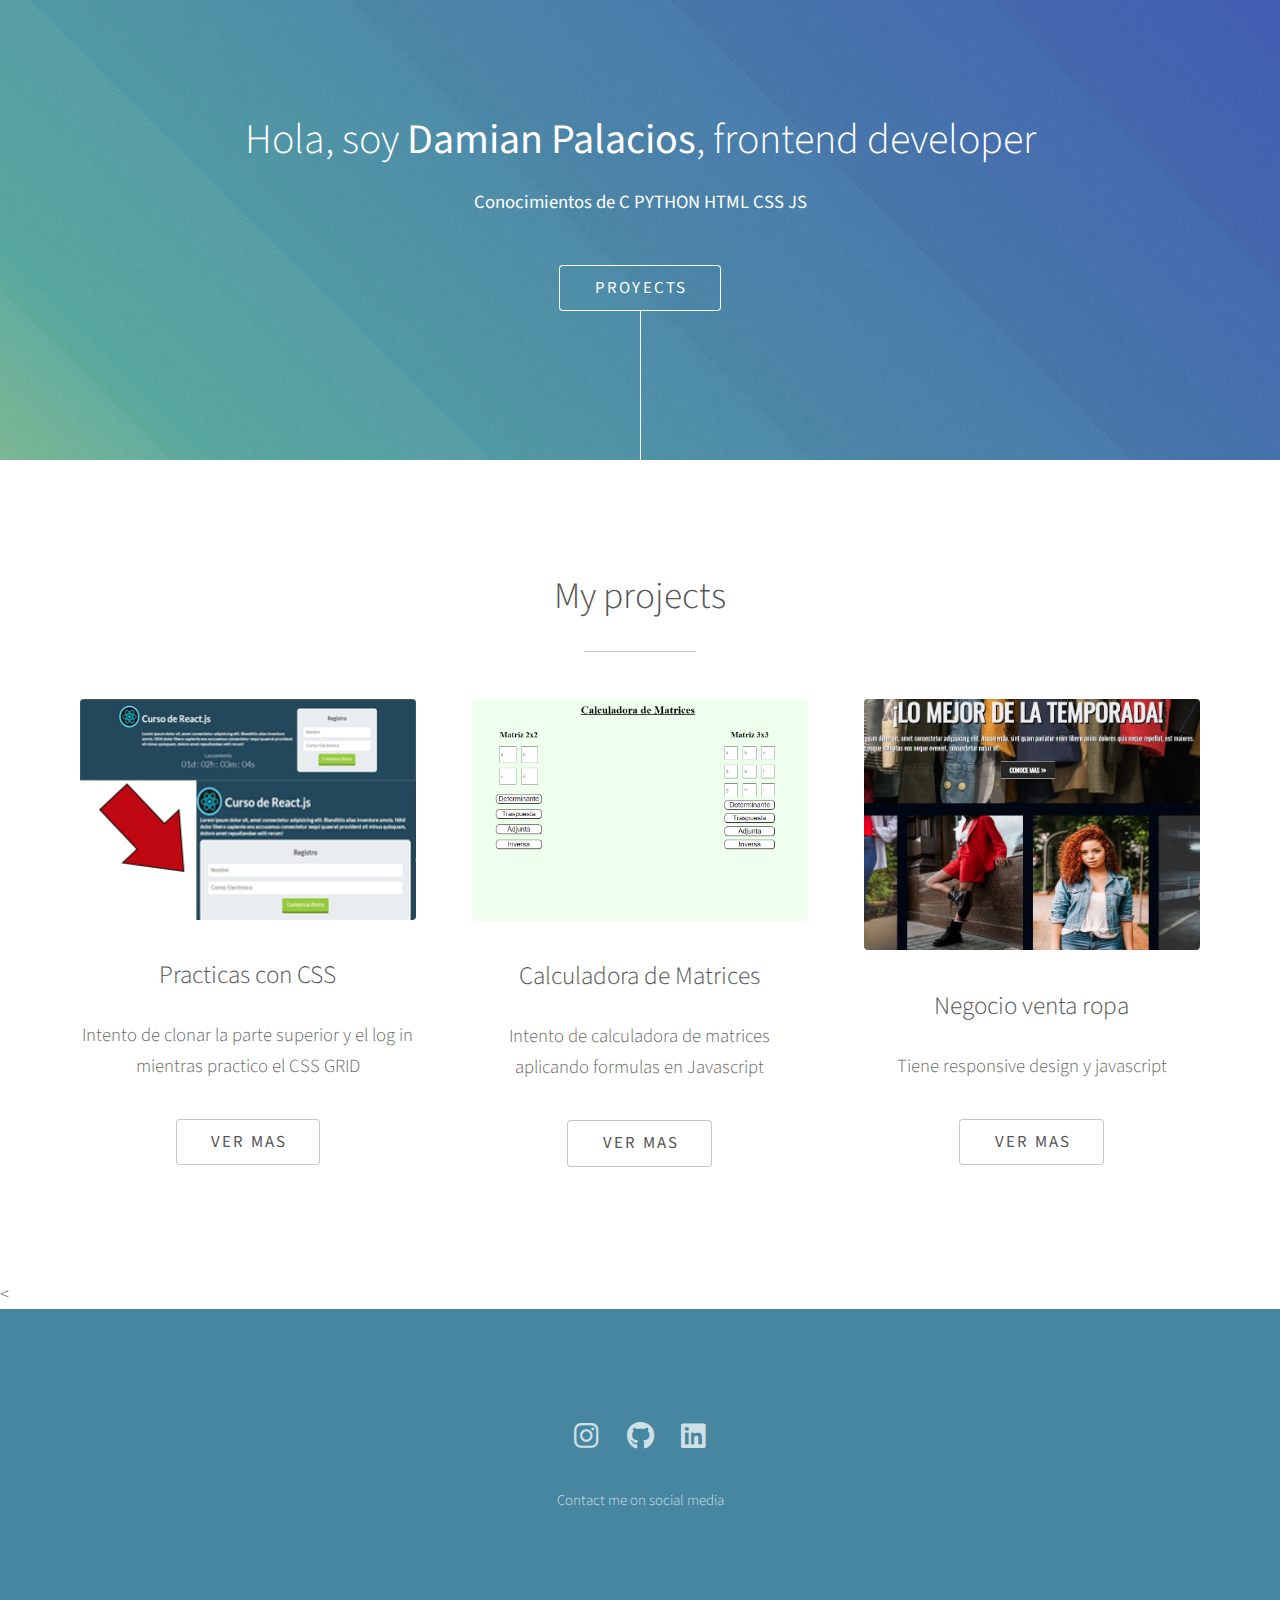
==== commit 7a9b97c3: "Agrego pagina nueva" ====
--- a/index.html
+++ b/index.html
@@ -39,7 +39,7 @@
 							</ul>
 						</div>
 						<div class="col-4 col-12-medium">
-							<span class="image fit"><img src="images/1.png" alt="" /></span>
+							<span class="image fit"><img src="images/1.png" alt="matriz" /></span>
 							<h3>Calculadora de Matrices</h3>
 							<p>Intento de calculadora de matrices aplicando formulas en Javascript</p>
 							<ul class="actions special">
@@ -47,11 +47,11 @@
 							</ul>
 						</div>
 						<div class="col-4 col-12-medium">
-							<span class="image fit"><img src="images/pic04.jpg" alt="" /></span>
-							<h3>Magna feugiat lorem</h3>
-							<p>Adipiscing a commodo ante nunc magna lorem et interdum mi ante nunc lobortis non amet vis sed volutpat et nascetur.</p>
+							<span class="image fit"><img src="images/lamda.jpg" alt="xlamda" /></span>
+							<h3>Negocio venta ropa</h3>
+							<p>Tiene responsive design y javascript</p>
 							<ul class="actions special">
-								<li><a href="#" class="button">More</a></li>
+								<li><a href="https://x-lamda.netlify.app" class="button" target="_blank">Ver mas</a></li>
 							</ul>
 						</div>
 					</div>
